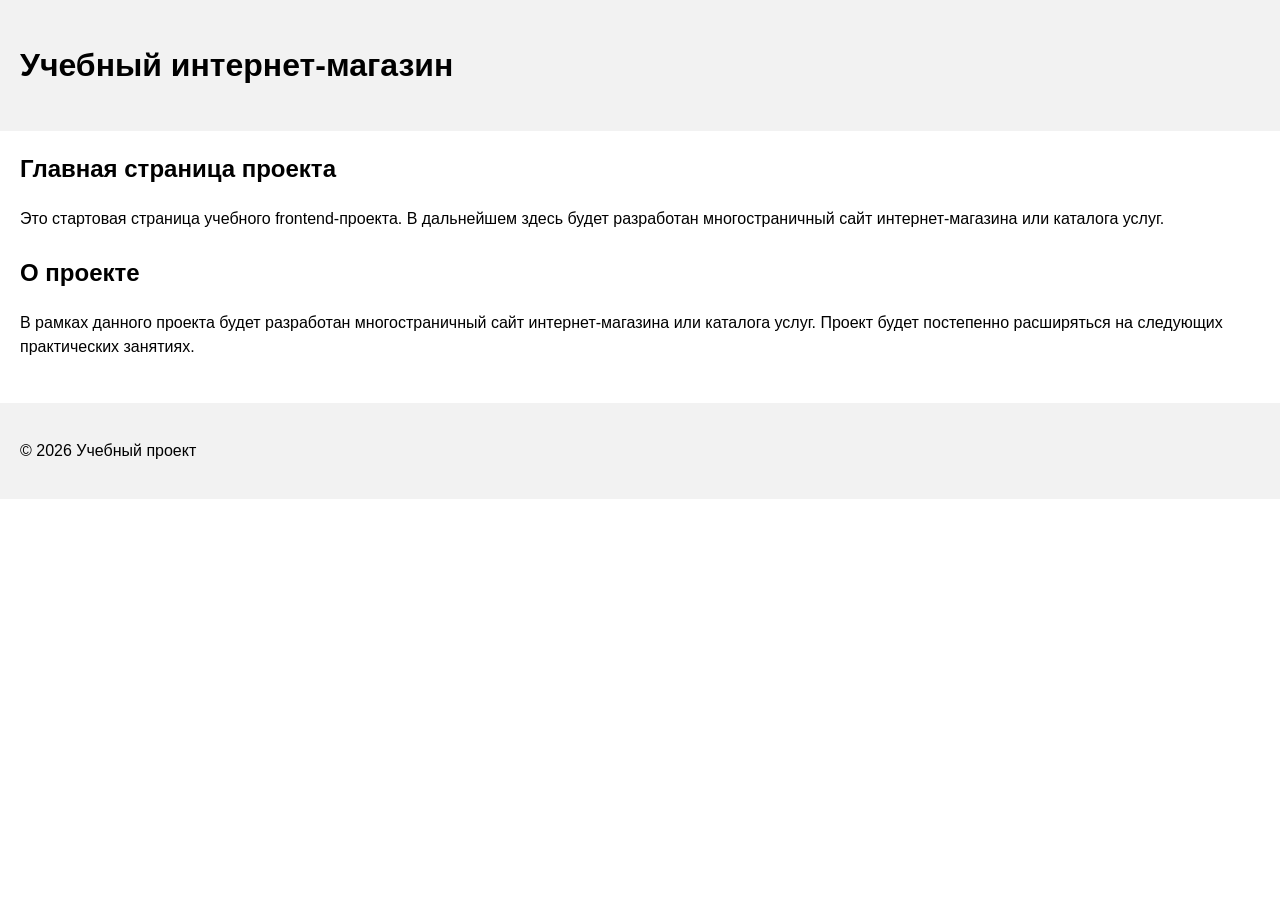
==== index.html @ e95aa5ea "save" ====
<!DOCTYPE html>
<html lang="ru">
<head>
    <meta charset="UTF-8">
    <meta name="viewport" content="width=device-width, initial-scale=1.0">
    <title>Каталог товаров</title>
    <link rel="stylesheet" href="css/style.css">
</head>
<body>
<header>
    <h1>Учебный интернет-магазин</h1>
</header>

<main>
    <section>
        <h2>Главная страница проекта</h2>
        <p>
            Это стартовая страница учебного frontend-проекта.
            В дальнейшем здесь будет разработан многостраничный сайт
            интернет-магазина или каталога услуг.
        </p>
    </section>
    <section>
        <h2>О проекте</h2>
        <p>
            В рамках данного проекта будет разработан многостраничный сайт
            интернет-магазина или каталога услуг. Проект будет постепенно
            расширяться на следующих практических занятиях.
        </p>
    </section>
</main>

<footer>
    <p>&copy; 2026 Учебный проект</p>
</footer>
</body>
</html>
---- css/style.css ----
body {
    margin: 0;
    font-family: Arial, sans-serif;
    line-height: 1.5;
}

header,
main,
footer {
    padding: 20px;
}

header {
    background-color: #f2f2f2;
}

footer {
    background-color: #f2f2f2;
}

section {
    margin-bottom: 24px;
}

section h2 {
    margin-top: 0;
}
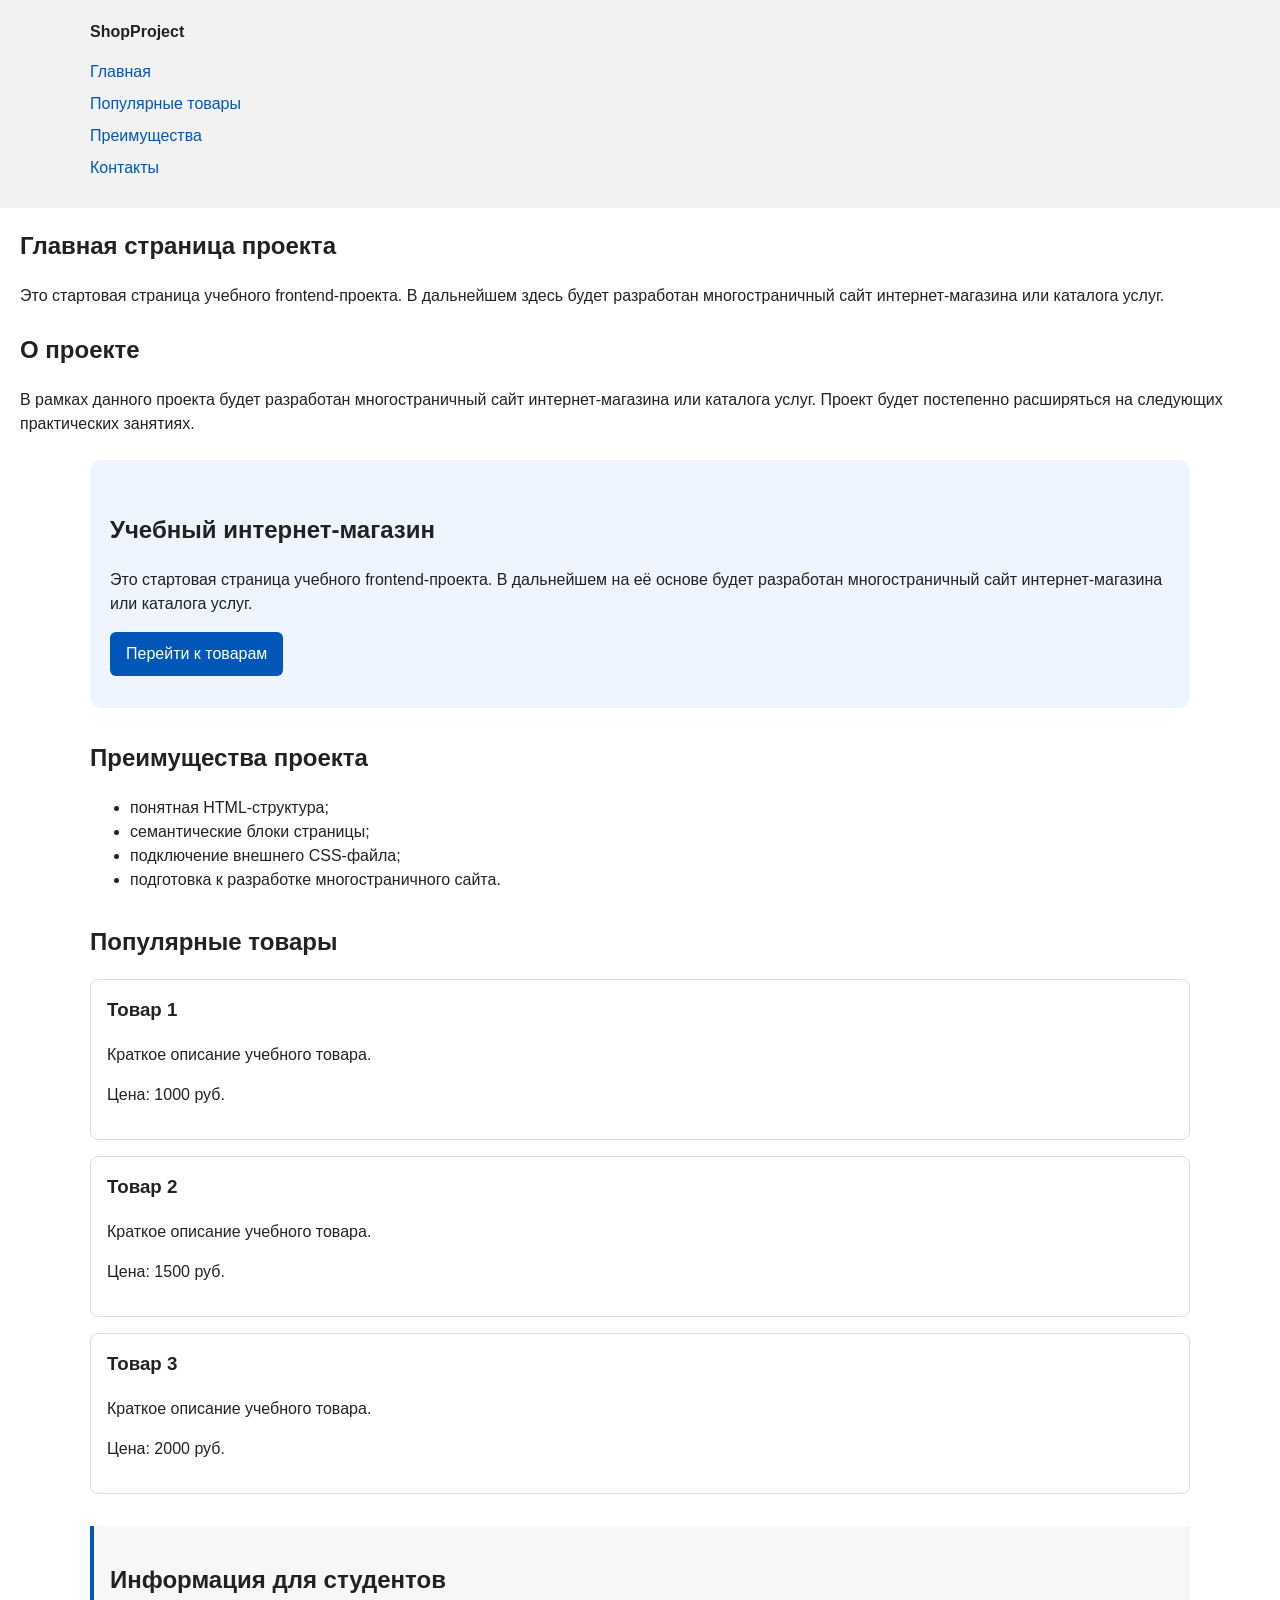
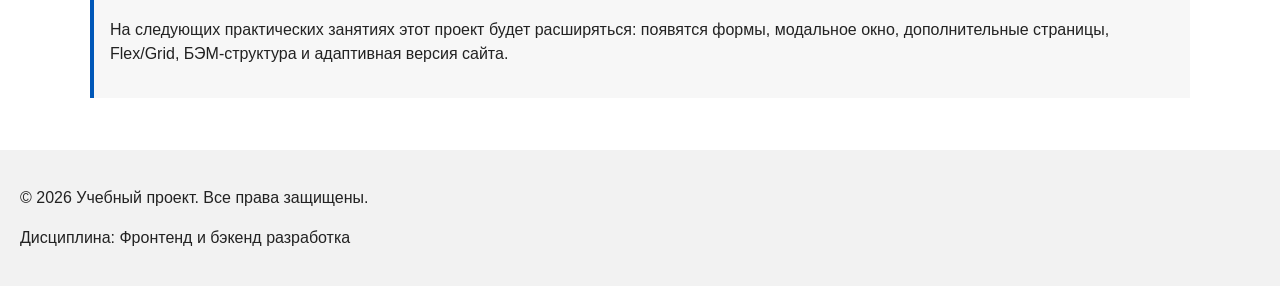
==== commit ad12ec93: "feat: add semantic HTML structure and base CSS styles" ====
--- a/index.html
+++ b/index.html
@@ -6,10 +6,21 @@
     <title>Каталог товаров</title>
     <link rel="stylesheet" href="css/style.css">
 </head>
+<header>
+    <div class="site-header">
+        <a class="site-logo" href="index.html">ShopProject</a>
+
+        <nav class="site-nav" aria-label="Основная навигация">
+            <ul class="site-nav__list">
+                <li><a href="index.html">Главная</a></li>
+                <li><a href="#popular">Популярные товары</a></li>
+                <li><a href="#advantages">Преимущества</a></li>
+                <li><a href="#contacts">Контакты</a></li>
+            </ul>
+        </nav>
+    </div>
+</header>
 <body>
-<header>
-    <h1>Учебный интернет-магазин</h1>
-</header>
 
 <main>
     <section>
@@ -28,10 +39,59 @@
             расширяться на следующих практических занятиях.
         </p>
     </section>
+    <section class="hero">
+        <h1>Учебный интернет-магазин</h1>
+        <p>
+            Это стартовая страница учебного frontend-проекта.
+            В дальнейшем на её основе будет разработан многостраничный сайт
+            интернет-магазина или каталога услуг.
+        </p>
+        <a class="button" href="#popular">Перейти к товарам</a>
+    </section>
+    <section class="section" id="advantages">
+        <h2>Преимущества проекта</h2>
+
+        <ul class="advantages-list">
+            <li>понятная HTML-структура;</li>
+            <li>семантические блоки страницы;</li>
+            <li>подключение внешнего CSS-файла;</li>
+            <li>подготовка к разработке многостраничного сайта.</li>
+        </ul>
+    </section>
+    <section class="section" id="popular">
+        <h2>Популярные товары</h2>
+
+        <article class="product-card">
+            <h3>Товар 1</h3>
+            <p>Краткое описание учебного товара.</p>
+            <p>Цена: 1000 руб.</p>
+        </article>
+
+        <article class="product-card">
+            <h3>Товар 2</h3>
+            <p>Краткое описание учебного товара.</p>
+            <p>Цена: 1500 руб.</p>
+        </article>
+
+        <article class="product-card">
+            <h3>Товар 3</h3>
+            <p>Краткое описание учебного товара.</p>
+            <p>Цена: 2000 руб.</p>
+        </article>
+    </section>
+    <aside class="aside-info">
+        <h2>Информация для студентов</h2>
+        <p>
+            На следующих практических занятиях этот проект будет расширяться:
+            появятся формы, модальное окно, дополнительные страницы, Flex/Grid,
+            БЭМ-структура и адаптивная версия сайта.
+        </p>
+    </aside>
 </main>
 
-<footer>
-    <p>&copy; 2026 Учебный проект</p>
+<footer id="contacts">
+    <p>&copy; 2026 Учебный проект. Все права защищены.</p>
+    <p>Дисциплина: Фронтенд и бэкенд разработка</p>
 </footer>
 </body>
 </html>
--- a/css/style.css
+++ b/css/style.css
@@ -1,7 +1,27 @@
+/*
+  Универсальное правило для всех элементов.
+  border-box делает расчёт размеров более понятным:
+  width включает content, padding и border.
+*/
+* {
+    box-sizing: border-box;
+}
+
+/*
+  Убираем стандартный внешний отступ браузера у body.
+  Без этого вокруг страницы может появиться белая рамка.
+*/
 body {
     margin: 0;
     font-family: Arial, sans-serif;
     line-height: 1.5;
+    color: #222222;
+    background-color: #ffffff;
+}
+body {
+    margin: 0;
+    font-family: Arial, sans-serif;
+    line-height: 1.5;
 }
 
 header,
@@ -24,4 +44,171 @@
 
 section h2 {
     margin-top: 0;
+}
+/*
+  Задаём внутренние отступы для основных областей страницы.
+  Это делает содержимое визуально отделённым от краёв окна браузера.
+*/
+header,
+main,
+footer {
+    padding: 20px;
+}
+
+/*
+  Оформляем шапку страницы.
+  Пока используется простой светло-серый фон.
+*/
+header {
+    background-color: #f2f2f2;
+}
+
+/*
+  Оформляем подвал страницы тем же фоном,
+  чтобы визуально отделить его от основного содержимого.
+*/
+footer {
+    background-color: #f2f2f2;
+}
+/*
+  Ограничиваем ширину содержимого шапки,
+  чтобы оно не растягивалось слишком сильно на широких экранах.
+*/
+.site-header {
+    max-width: 1100px;
+    margin: 0 auto;
+}
+
+/*
+  Оформляем текстовый логотип.
+*/
+.site-logo {
+    font-weight: bold;
+    text-decoration: none;
+    color: #222222;
+}
+
+/*
+  Убираем стандартные отступы и маркеры списка навигации.
+*/
+.site-nav__list {
+    padding: 0;
+    margin: 16px 0 0;
+    list-style: none;
+}
+
+/*
+  Добавляем расстояние между пунктами меню.
+*/
+.site-nav__list li {
+    margin-bottom: 8px;
+}
+
+/*
+  Оформляем ссылки меню.
+*/
+.site-nav__list a {
+    color: #0057b8;
+    text-decoration: none;
+}
+
+/*
+  При наведении мыши подчёркиваем ссылку.
+  Подробно состояния интерфейса будут рассмотрены в практической работе 1.7.
+*/
+.site-nav__list a:hover {
+    text-decoration: underline;
+}
+
+/*
+  Hero-блок — первый крупный блок страницы.
+  Он визуально отделяется от остальных разделов фоном и отступами.
+*/
+.hero {
+    max-width: 1100px;
+    margin: 0 auto 32px;
+    padding: 32px 20px;
+    background-color: #eef5ff;
+    border-radius: 12px;
+}
+
+/*
+  Общий класс для разделов страницы.
+*/
+.section {
+    max-width: 1100px;
+    margin: 0 auto 32px;
+}
+
+/*
+  Убираем лишний верхний отступ у заголовков разделов.
+*/
+.section h2 {
+    margin-top: 0;
+}
+
+/*
+  Карточка товара — самостоятельный блок.
+  На следующих занятиях карточки будут доработаны и выстроены в сетку.
+*/
+.product-card {
+    margin-bottom: 16px;
+    padding: 16px;
+    border: 1px solid #dddddd;
+    border-radius: 8px;
+    background-color: #ffffff;
+}
+
+/*
+  Убираем лишний верхний отступ у заголовка карточки.
+*/
+.product-card h3 {
+    margin-top: 0;
+}
+
+/*
+  Пока это обычная ссылка, но визуально она оформляется как кнопка.
+*/
+.button {
+    display: inline-block;
+    padding: 10px 16px;
+    color: #ffffff;
+    background-color: #0057b8;
+    text-decoration: none;
+    border-radius: 6px;
+}
+
+/*
+  Простое состояние наведения для кнопки.
+*/
+.button:hover {
+    background-color: #003f86;
+}
+
+/*
+  Дополнительный информационный блок.
+*/
+.aside-info {
+    max-width: 1100px;
+    margin: 0 auto 32px;
+    padding: 16px;
+    border-left: 4px solid #0057b8;
+    background-color: #f7f7f7;
+}/*
+  Карточка товара — самостоятельный блок.
+  На следующих занятиях карточки будут доработаны и выстроены в сетку.
+*/
+.product-card {
+    margin-bottom: 16px;
+    padding: 16px;
+    border: 1px solid #dddddd;
+    border-radius: 8px;
+    background-color: #ffffff;
+}
+
+/*
+  Убираем лишний верхний отступ у заголовка карточки.
+*/
+.product-card h3 {
+    margin-top: 0;
 }
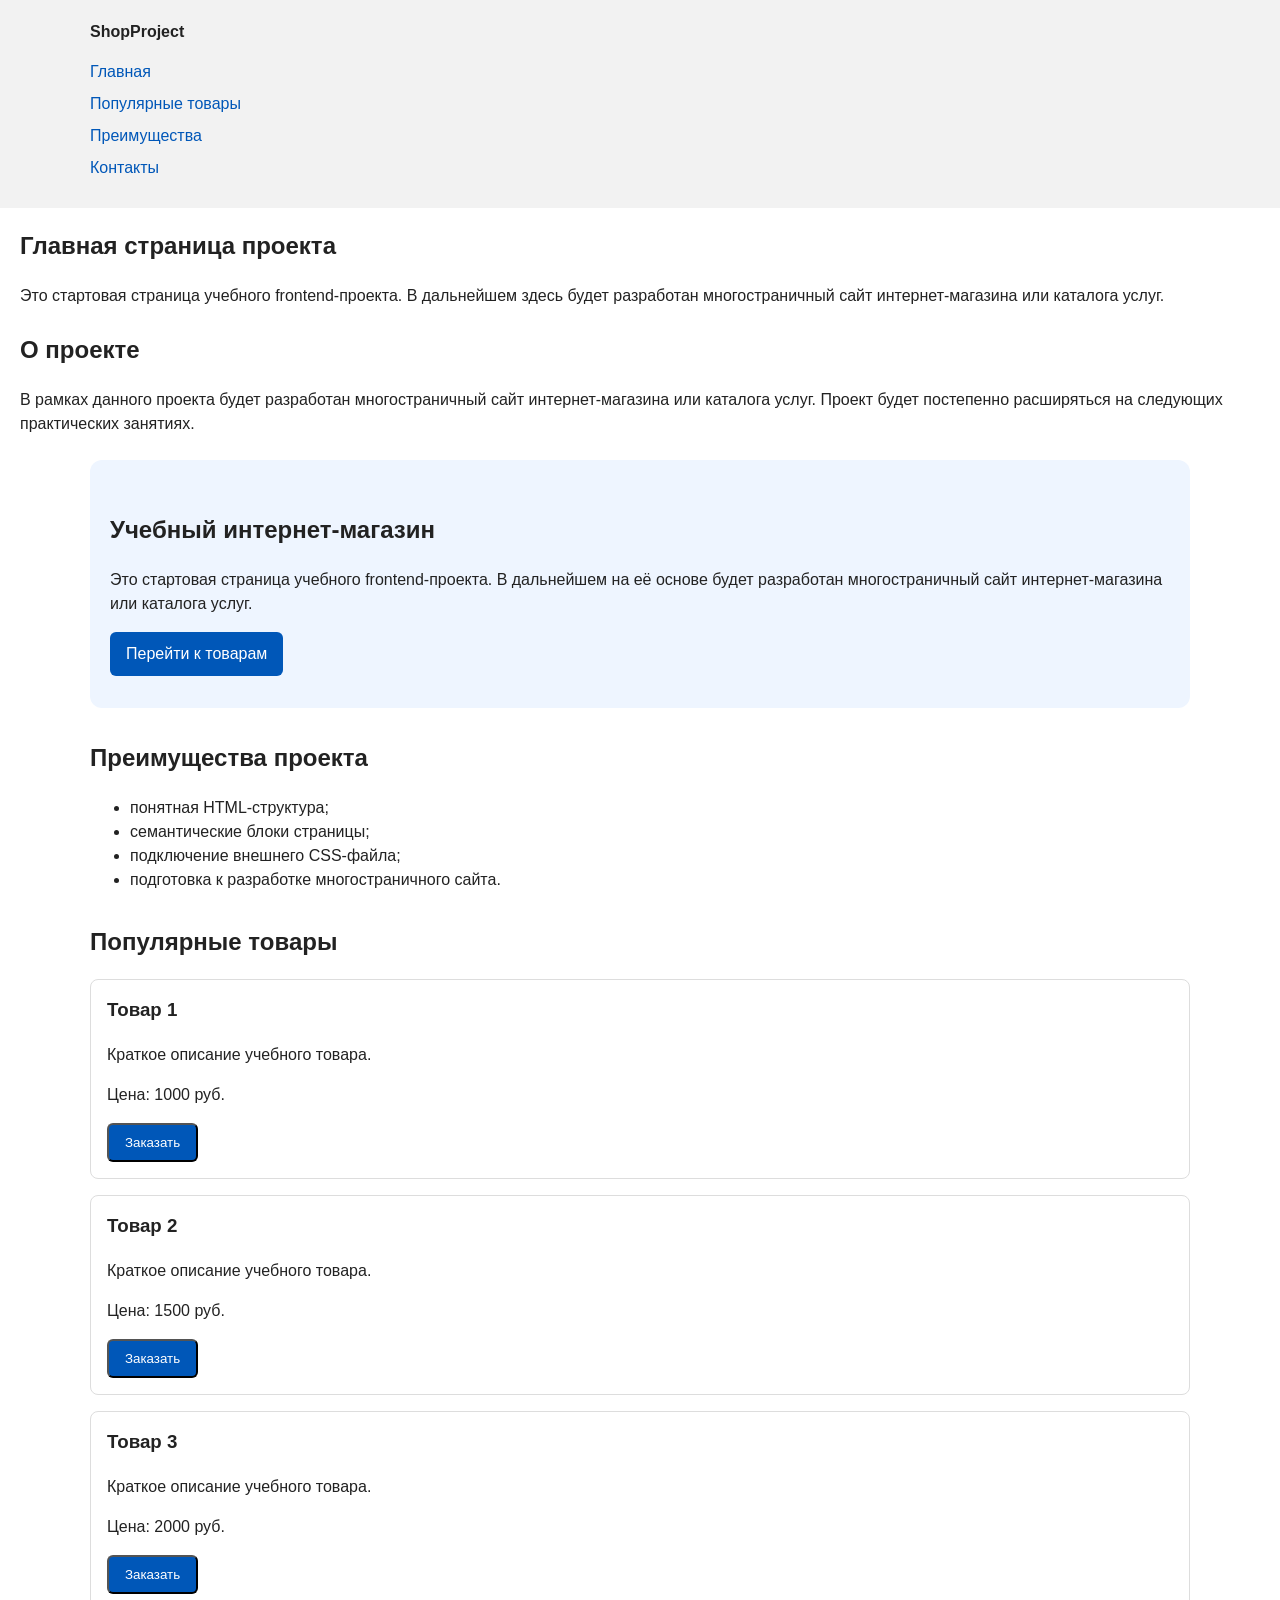
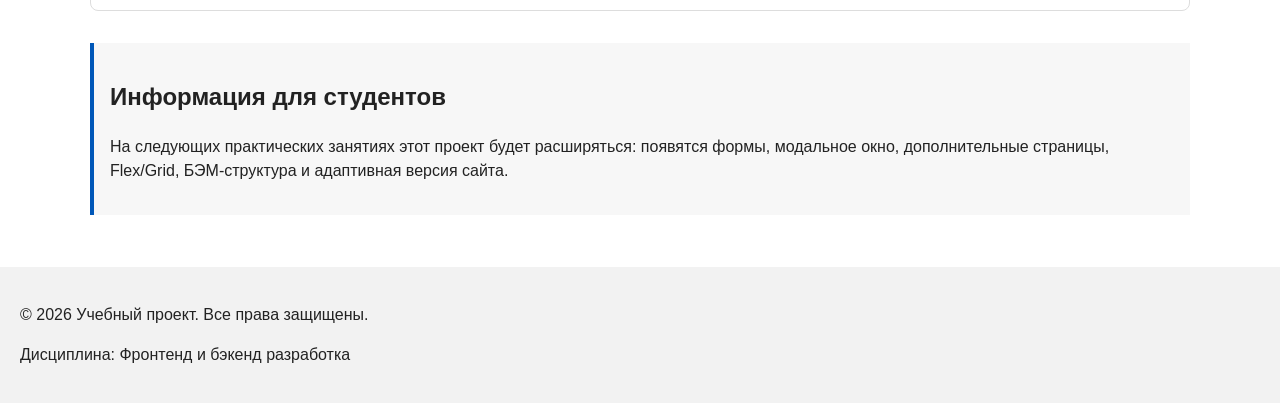
==== commit 09a4d228: "feat: add order form modal and validation" ====
--- a/index.html
+++ b/index.html
@@ -5,6 +5,7 @@
     <meta name="viewport" content="width=device-width, initial-scale=1.0">
     <title>Каталог товаров</title>
     <link rel="stylesheet" href="css/style.css">
+    <script src="js/main.js" defer></script>
 </head>
 <header>
     <div class="site-header">
@@ -65,18 +66,27 @@
             <h3>Товар 1</h3>
             <p>Краткое описание учебного товара.</p>
             <p>Цена: 1000 руб.</p>
+            <button class="button product-card__button" type="button" data-product="Товар 1">
+                Заказать
+            </button>
         </article>
 
         <article class="product-card">
             <h3>Товар 2</h3>
             <p>Краткое описание учебного товара.</p>
             <p>Цена: 1500 руб.</p>
+            <button class="button product-card__button" type="button" data-product="Товар 1">
+                Заказать
+            </button>
         </article>
 
         <article class="product-card">
             <h3>Товар 3</h3>
             <p>Краткое описание учебного товара.</p>
             <p>Цена: 2000 руб.</p>
+            <button class="button product-card__button" type="button" data-product="Товар 1">
+                Заказать
+            </button>
         </article>
     </section>
     <aside class="aside-info">
@@ -93,5 +103,103 @@
     <p>&copy; 2026 Учебный проект. Все права защищены.</p>
     <p>Дисциплина: Фронтенд и бэкенд разработка</p>
 </footer>
+
+<dialog class="order-dialog" id="order-dialog" aria-labelledby="order-dialog-title">
+    <h2 id="order-dialog-title">Оформление заявки</h2>
+
+    <form class="order-form" id="order-form" action="#" method="post" novalidate>
+        <input id="selected-product" name="selected-product" type="hidden">
+
+        <div class="form-field">
+            <label for="order-name">Имя</label>
+            <input
+                    id="order-name"
+                    name="name"
+                    type="text"
+                    placeholder="Введите ваше имя"
+                    minlength="2"
+                    autocomplete="given-name"
+                    required
+            >
+        </div>
+
+        <div class="form-field">
+            <label for="order-email">E-mail</label>
+            <input
+                    id="order-email"
+                    name="email"
+                    type="email"
+                    placeholder="example@mail.ru"
+                    autocomplete="email"
+                    required
+            >
+        </div>
+
+        <div class="form-field">
+            <label for="order-phone">Телефон</label>
+            <input
+                    id="order-phone"
+                    name="phone"
+                    type="tel"
+                    inputmode="tel"
+                    placeholder="+7 (900) 000-00-00"
+                    pattern="^\+7 \(\d{3}\) \d{3}-\d{2}-\d{2}$"
+                    required
+            >
+            <small>Формат: +7 (900) 000-00-00</small>
+        </div>
+
+        <div class="form-field">
+            <label for="order-date">Дата связи</label>
+            <input
+                    id="order-date"
+                    name="date"
+                    type="date"
+            >
+        </div>
+
+        <div class="form-field">
+            <label for="order-topic">Тема заявки</label>
+            <select id="order-topic" name="topic" required>
+                <option value="">Выберите тему</option>
+                <option value="product">Заказ товара</option>
+                <option value="consultation">Консультация</option>
+                <option value="delivery">Доставка</option>
+            </select>
+        </div>
+
+        <div class="form-field">
+            <label for="order-comment">Комментарий</label>
+            <textarea
+                    id="order-comment"
+                    name="comment"
+                    rows="4"
+                    placeholder="Укажите дополнительную информацию"
+            ></textarea>
+        </div>
+
+        <div class="form-field form-field--checkbox">
+            <label>
+                <input
+                        id="order-agreement"
+                        name="agreement"
+                        type="checkbox"
+                        required
+                >
+                Я согласен на обработку данных
+            </label>
+        </div>
+
+        <div class="form-actions">
+            <button type="button" id="close-order-dialog">Закрыть</button>
+            <button type="submit">Отправить заявку</button>
+        </div>
+    </form>
+</dialog>
+
+<p class="success-message" id="success-message" hidden>
+    Форма успешно отправлена!
+</p>
+
 </body>
 </html>
--- a/css/style.css
+++ b/css/style.css
@@ -211,4 +211,106 @@
 */
 .product-card h3 {
     margin-top: 0;
+}
+
+/*
+  Модальное окно.
+  Элемент dialog сам умеет открываться поверх страницы.
+*/
+.order-dialog {
+    width: min(100% - 32px, 560px);
+    padding: 24px;
+    border: none;
+    border-radius: 12px;
+}
+
+/*
+  Затемнение фона за модальным окном.
+*/
+.order-dialog::backdrop {
+    background-color: rgba(0, 0, 0, 0.5);
+}
+
+/*
+  Поле формы.
+  Каждый блок получает нижний отступ.
+*/
+.form-field {
+    margin-bottom: 16px;
+}
+
+/*
+  Подпись поля.
+*/
+.form-field label {
+    display: block;
+    margin-bottom: 6px;
+}
+
+/*
+  Основные поля формы.
+*/
+.form-field input,
+.form-field select,
+.form-field textarea {
+    width: 100%;
+    padding: 10px 12px;
+    border: 1px solid #cccccc;
+    border-radius: 6px;
+    font: inherit;
+}
+
+/*
+  Checkbox не должен занимать всю ширину.
+*/
+.form-field input[type="checkbox"] {
+    width: auto;
+}
+
+/*
+  Подсказка под полем телефона.
+*/
+.form-field small {
+    display: block;
+    margin-top: 4px;
+    color: #666666;
+}
+
+/*
+  Видимый фокус для клавиатурной навигации.
+*/
+.form-field input:focus-visible,
+.form-field select:focus-visible,
+.form-field textarea:focus-visible,
+.form-actions button:focus-visible {
+    outline: 2px solid #0057b8;
+    outline-offset: 2px;
+}
+
+/*
+  Подсветка ошибочных полей.
+  Атрибут aria-invalid будет добавляться через JavaScript.
+*/
+[aria-invalid="true"] {
+    border-color: #b00020;
+}
+
+/*
+  Кнопки формы.
+*/
+.form-actions {
+    display: flex;
+    gap: 12px;
+    margin-top: 20px;
+}
+
+/*
+  Сообщение об успешной отправке.
+*/
+.success-message {
+    max-width: 1100px;
+    margin: 24px auto;
+    padding: 16px;
+    border-left: 4px solid #168a2f;
+    background-color: #eefaf0;
 }
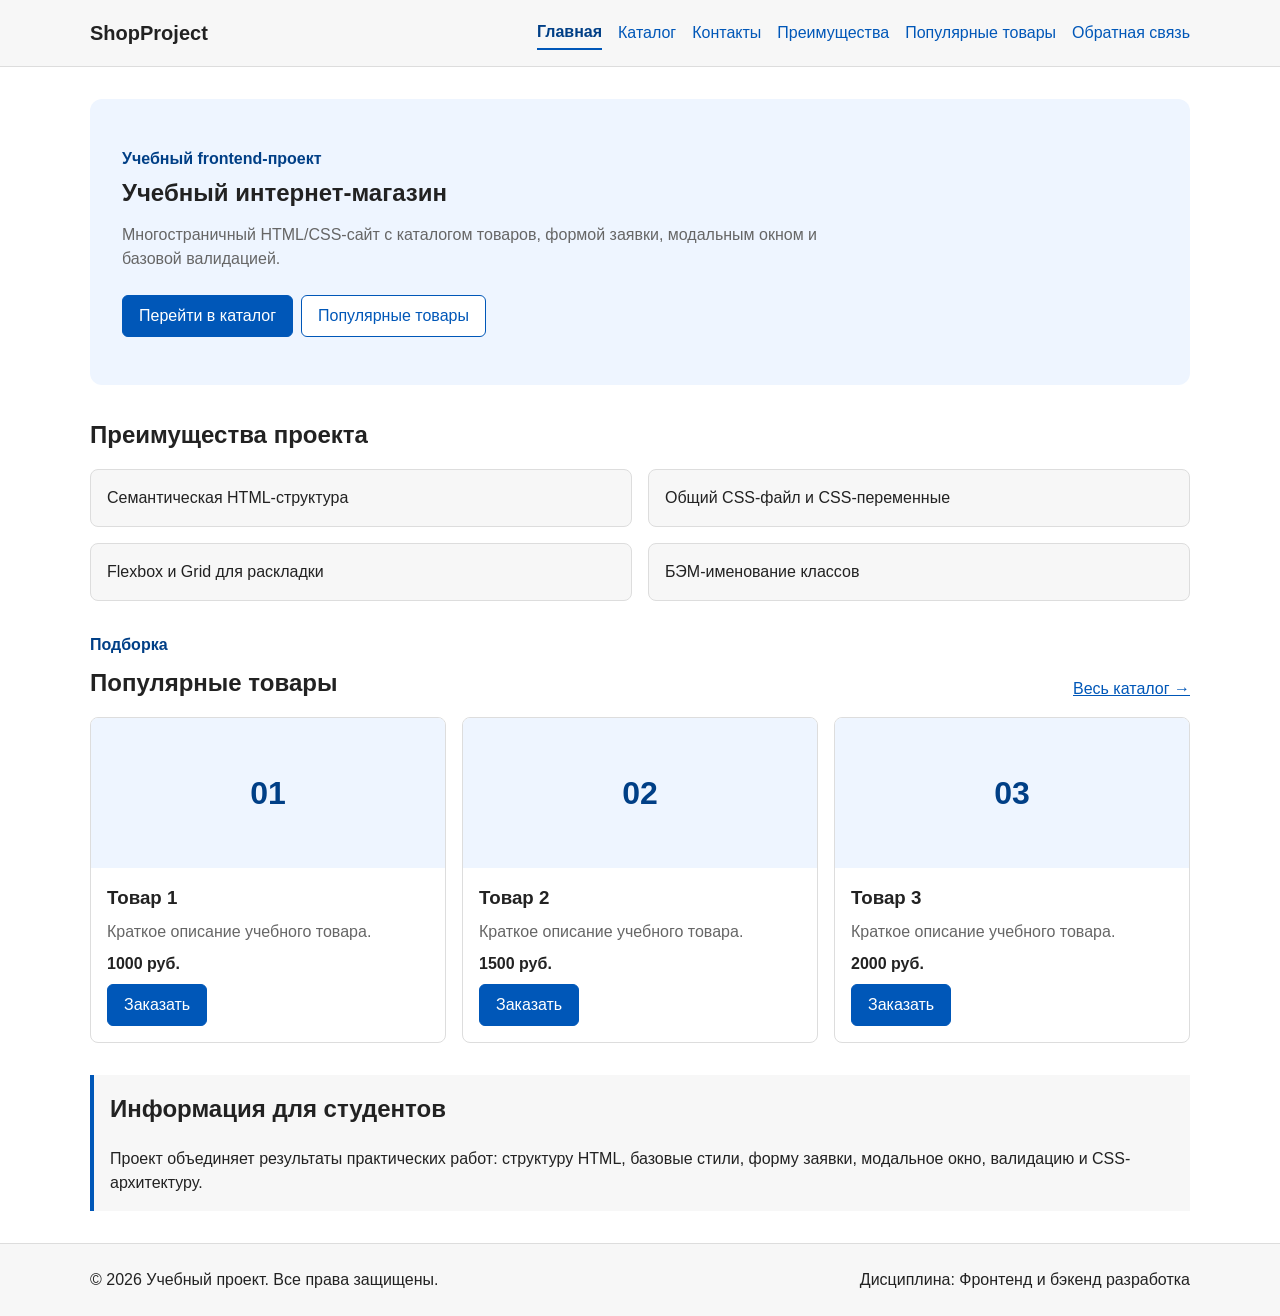
==== commit 7256f202: "add new feature" ====
--- a/index.html
+++ b/index.html
@@ -1,205 +1,231 @@
 <!DOCTYPE html>
 <html lang="ru">
 <head>
-    <meta charset="UTF-8">
-    <meta name="viewport" content="width=device-width, initial-scale=1.0">
-    <title>Каталог товаров</title>
-    <link rel="stylesheet" href="css/style.css">
-    <script src="js/main.js" defer></script>
+  <meta charset="UTF-8">
+  <meta name="viewport" content="width=device-width, initial-scale=1.0">
+  <meta name="description" content="Учебный интернет-магазин с каталогом товаров, формой заявки и многостраничной навигацией.">
+  <title>ShopProject — Главная</title>
+  <link rel="stylesheet" href="css/style.css">
+  <script src="js/main.js" defer></script>
 </head>
-<header>
-    <div class="site-header">
-        <a class="site-logo" href="index.html">ShopProject</a>
-
-        <nav class="site-nav" aria-label="Основная навигация">
-            <ul class="site-nav__list">
-                <li><a href="index.html">Главная</a></li>
-                <li><a href="#popular">Популярные товары</a></li>
-                <li><a href="#advantages">Преимущества</a></li>
-                <li><a href="#contacts">Контакты</a></li>
-            </ul>
-        </nav>
+<body>
+  <header class="site-header">
+    <div class="site-header__inner container">
+      <a class="site-header__logo" href="../../Загрузки/index.html">ShopProject</a>
+
+      <nav class="site-nav" aria-label="Основная навигация">
+        <ul class="site-nav__list">
+          <li class="site-nav__item">
+            <a class="site-nav__link site-nav__link--active" href="../../Загрузки/index.html">Главная</a>
+          </li>
+          <li class="site-nav__item">
+            <a class="site-nav__link" href="catalog.html">Каталог</a>
+          </li>
+          <li class="site-nav__item">
+            <a class="site-nav__link" href="contacts.html">Контакты</a>
+          </li>
+          <li class="site-nav__item">
+            <a class="site-nav__link" href="../../Загрузки/index.html#advantages">Преимущества</a>
+          </li>
+          <li class="site-nav__item">
+            <a class="site-nav__link" href="../../Загрузки/index.html#popular">Популярные товары</a>
+          </li>
+          <li class="site-nav__item">
+            <a class="site-nav__link" href="../../Загрузки/index.html#contacts">Обратная связь</a>
+          </li>
+        </ul>
+      </nav>
     </div>
-</header>
-<body>
-
-<main>
-    <section>
-        <h2>Главная страница проекта</h2>
-        <p>
-            Это стартовая страница учебного frontend-проекта.
-            В дальнейшем здесь будет разработан многостраничный сайт
-            интернет-магазина или каталога услуг.
+  </header>
+
+  <main>
+    <section class="hero container">
+      <div class="hero__content">
+        <p class="hero__eyebrow">Учебный frontend-проект</p>
+        <h1 class="hero__title">Учебный интернет-магазин</h1>
+        <p class="hero__text">
+          Многостраничный HTML/CSS-сайт с каталогом товаров, формой заявки,
+          модальным окном и базовой валидацией.
         </p>
+
+        <div class="hero__actions">
+          <a class="button" href="catalog.html">Перейти в каталог</a>
+          <a class="button button--secondary" href="#popular">Популярные товары</a>
+        </div>
+      </div>
     </section>
-    <section>
-        <h2>О проекте</h2>
-        <p>
-            В рамках данного проекта будет разработан многостраничный сайт
-            интернет-магазина или каталога услуг. Проект будет постепенно
-            расширяться на следующих практических занятиях.
-        </p>
+
+    <section class="section container" id="advantages">
+      <h2 class="section__title">Преимущества проекта</h2>
+      <ul class="advantages">
+        <li class="advantages__item">Семантическая HTML-структура</li>
+        <li class="advantages__item">Общий CSS-файл и CSS-переменные</li>
+        <li class="advantages__item">Flexbox и Grid для раскладки</li>
+        <li class="advantages__item">БЭМ-именование классов</li>
+      </ul>
     </section>
-    <section class="hero">
-        <h1>Учебный интернет-магазин</h1>
-        <p>
-            Это стартовая страница учебного frontend-проекта.
-            В дальнейшем на её основе будет разработан многостраничный сайт
-            интернет-магазина или каталога услуг.
-        </p>
-        <a class="button" href="#popular">Перейти к товарам</a>
+
+    <section class="section container" id="popular">
+      <div class="section__header">
+        <div>
+          <p class="section__eyebrow">Подборка</p>
+          <h2 class="section__title">Популярные товары</h2>
+        </div>
+        <a class="section__link" href="catalog.html">Весь каталог →</a>
+      </div>
+
+      <div class="product-grid">
+        <article class="product-card">
+          <div class="product-card__image" aria-hidden="true">01</div>
+          <div class="product-card__body">
+            <h3 class="product-card__title">Товар 1</h3>
+            <p class="product-card__text">Краткое описание учебного товара.</p>
+            <p class="product-card__price">1000 руб.</p>
+            <button class="button product-card__button" type="button" data-product="Товар 1">
+              Заказать
+            </button>
+          </div>
+        </article>
+
+        <article class="product-card">
+          <div class="product-card__image" aria-hidden="true">02</div>
+          <div class="product-card__body">
+            <h3 class="product-card__title">Товар 2</h3>
+            <p class="product-card__text">Краткое описание учебного товара.</p>
+            <p class="product-card__price">1500 руб.</p>
+            <button class="button product-card__button" type="button" data-product="Товар 2">
+              Заказать
+            </button>
+          </div>
+        </article>
+
+        <article class="product-card">
+          <div class="product-card__image" aria-hidden="true">03</div>
+          <div class="product-card__body">
+            <h3 class="product-card__title">Товар 3</h3>
+            <p class="product-card__text">Краткое описание учебного товара.</p>
+            <p class="product-card__price">2000 руб.</p>
+            <button class="button product-card__button" type="button" data-product="Товар 3">
+              Заказать
+            </button>
+          </div>
+        </article>
+      </div>
     </section>
-    <section class="section" id="advantages">
-        <h2>Преимущества проекта</h2>
-
-        <ul class="advantages-list">
-            <li>понятная HTML-структура;</li>
-            <li>семантические блоки страницы;</li>
-            <li>подключение внешнего CSS-файла;</li>
-            <li>подготовка к разработке многостраничного сайта.</li>
-        </ul>
-    </section>
-    <section class="section" id="popular">
-        <h2>Популярные товары</h2>
-
-        <article class="product-card">
-            <h3>Товар 1</h3>
-            <p>Краткое описание учебного товара.</p>
-            <p>Цена: 1000 руб.</p>
-            <button class="button product-card__button" type="button" data-product="Товар 1">
-                Заказать
-            </button>
-        </article>
-
-        <article class="product-card">
-            <h3>Товар 2</h3>
-            <p>Краткое описание учебного товара.</p>
-            <p>Цена: 1500 руб.</p>
-            <button class="button product-card__button" type="button" data-product="Товар 1">
-                Заказать
-            </button>
-        </article>
-
-        <article class="product-card">
-            <h3>Товар 3</h3>
-            <p>Краткое описание учебного товара.</p>
-            <p>Цена: 2000 руб.</p>
-            <button class="button product-card__button" type="button" data-product="Товар 1">
-                Заказать
-            </button>
-        </article>
-    </section>
-    <aside class="aside-info">
-        <h2>Информация для студентов</h2>
-        <p>
-            На следующих практических занятиях этот проект будет расширяться:
-            появятся формы, модальное окно, дополнительные страницы, Flex/Grid,
-            БЭМ-структура и адаптивная версия сайта.
-        </p>
+
+    <aside class="aside-info container">
+      <h2 class="aside-info__title">Информация для студентов</h2>
+      <p class="aside-info__text">
+        Проект объединяет результаты практических работ: структуру HTML,
+        базовые стили, форму заявки, модальное окно, валидацию и CSS-архитектуру.
+      </p>
     </aside>
-</main>
-
-<footer id="contacts">
-    <p>&copy; 2026 Учебный проект. Все права защищены.</p>
-    <p>Дисциплина: Фронтенд и бэкенд разработка</p>
-</footer>
-
-<dialog class="order-dialog" id="order-dialog" aria-labelledby="order-dialog-title">
-    <h2 id="order-dialog-title">Оформление заявки</h2>
+  </main>
+
+  <footer class="site-footer" id="contacts">
+    <div class="site-footer__inner container">
+      <p class="site-footer__text">&copy; 2026 Учебный проект. Все права защищены.</p>
+      <p class="site-footer__text">Дисциплина: Фронтенд и бэкенд разработка</p>
+    </div>
+  </footer>
+
+  <dialog class="order-dialog" id="order-dialog" aria-labelledby="order-dialog-title">
+    <div class="order-dialog__header">
+      <h2 class="order-dialog__title" id="order-dialog-title">Оформление заявки</h2>
+      <button class="order-dialog__close" type="button" id="close-order-dialog" aria-label="Закрыть">×</button>
+    </div>
 
     <form class="order-form" id="order-form" action="#" method="post" novalidate>
-        <input id="selected-product" name="selected-product" type="hidden">
-
-        <div class="form-field">
-            <label for="order-name">Имя</label>
-            <input
-                    id="order-name"
-                    name="name"
-                    type="text"
-                    placeholder="Введите ваше имя"
-                    minlength="2"
-                    autocomplete="given-name"
-                    required
-            >
-        </div>
-
-        <div class="form-field">
-            <label for="order-email">E-mail</label>
-            <input
-                    id="order-email"
-                    name="email"
-                    type="email"
-                    placeholder="example@mail.ru"
-                    autocomplete="email"
-                    required
-            >
-        </div>
-
-        <div class="form-field">
-            <label for="order-phone">Телефон</label>
-            <input
-                    id="order-phone"
-                    name="phone"
-                    type="tel"
-                    inputmode="tel"
-                    placeholder="+7 (900) 000-00-00"
-                    pattern="^\+7 \(\d{3}\) \d{3}-\d{2}-\d{2}$"
-                    required
-            >
-            <small>Формат: +7 (900) 000-00-00</small>
-        </div>
-
-        <div class="form-field">
-            <label for="order-date">Дата связи</label>
-            <input
-                    id="order-date"
-                    name="date"
-                    type="date"
-            >
-        </div>
-
-        <div class="form-field">
-            <label for="order-topic">Тема заявки</label>
-            <select id="order-topic" name="topic" required>
-                <option value="">Выберите тему</option>
-                <option value="product">Заказ товара</option>
-                <option value="consultation">Консультация</option>
-                <option value="delivery">Доставка</option>
-            </select>
-        </div>
-
-        <div class="form-field">
-            <label for="order-comment">Комментарий</label>
-            <textarea
-                    id="order-comment"
-                    name="comment"
-                    rows="4"
-                    placeholder="Укажите дополнительную информацию"
-            ></textarea>
-        </div>
-
-        <div class="form-field form-field--checkbox">
-            <label>
-                <input
-                        id="order-agreement"
-                        name="agreement"
-                        type="checkbox"
-                        required
-                >
-                Я согласен на обработку данных
-            </label>
-        </div>
-
-        <div class="form-actions">
-            <button type="button" id="close-order-dialog">Закрыть</button>
-            <button type="submit">Отправить заявку</button>
-        </div>
+      <input id="selected-product" name="selected-product" type="hidden">
+
+      <div class="form-field">
+        <label class="form-field__label" for="order-name">Имя</label>
+        <input
+          class="form-field__control"
+          id="order-name"
+          name="name"
+          type="text"
+          placeholder="Введите ваше имя"
+          minlength="2"
+          autocomplete="given-name"
+          required
+        >
+      </div>
+
+      <div class="form-field">
+        <label class="form-field__label" for="order-email">E-mail</label>
+        <input
+          class="form-field__control"
+          id="order-email"
+          name="email"
+          type="email"
+          placeholder="example@mail.ru"
+          autocomplete="email"
+          required
+        >
+      </div>
+
+      <div class="form-field">
+        <label class="form-field__label" for="order-phone">Телефон</label>
+        <input
+          class="form-field__control"
+          id="order-phone"
+          name="phone"
+          type="tel"
+          inputmode="tel"
+          placeholder="+7 (900) 000-00-00"
+          pattern="^\+7 \(\d{3}\) \d{3}-\d{2}-\d{2}$"
+          required
+        >
+        <small class="form-field__hint">Формат: +7 (900) 000-00-00</small>
+      </div>
+
+      <div class="form-field">
+        <label class="form-field__label" for="order-date">Дата связи</label>
+        <input class="form-field__control" id="order-date" name="date" type="date">
+      </div>
+
+      <div class="form-field">
+        <label class="form-field__label" for="order-topic">Тема заявки</label>
+        <select class="form-field__control" id="order-topic" name="topic" required>
+          <option value="">Выберите тему</option>
+          <option value="product">Заказ товара</option>
+          <option value="consultation">Консультация</option>
+          <option value="delivery">Доставка</option>
+        </select>
+      </div>
+
+      <div class="form-field">
+        <label class="form-field__label" for="order-comment">Комментарий</label>
+        <textarea
+          class="form-field__control"
+          id="order-comment"
+          name="comment"
+          rows="4"
+          placeholder="Укажите дополнительную информацию"
+        ></textarea>
+      </div>
+
+      <div class="form-field form-field--checkbox">
+        <label class="checkbox-field">
+          <input
+            class="checkbox-field__control"
+            id="order-agreement"
+            name="agreement"
+            type="checkbox"
+            required
+          >
+          <span class="checkbox-field__text">Я согласен на обработку данных</span>
+        </label>
+      </div>
+
+      <div class="form-actions">
+        <button class="button button--secondary" type="button" data-close-dialog>Закрыть</button>
+        <button class="button" type="submit">Отправить заявку</button>
+      </div>
     </form>
-</dialog>
-
-<p class="success-message" id="success-message" hidden>
-    Форма успешно отправлена!
-</p>
-
+  </dialog>
+
+  <p class="success-message container" id="success-message" hidden>Форма успешно отправлена!</p>
 </body>
-</html>+</html>
--- a/css/style.css
+++ b/css/style.css
@@ -1,316 +1,588 @@
-/*
-  Универсальное правило для всех элементов.
-  border-box делает расчёт размеров более понятным:
-  width включает content, padding и border.
-*/
+/* ===============================
+   1. Переменные проекта
+   =============================== */
+:root {
+    --color-bg: #ffffff;
+    --color-text: #222222;
+    --color-muted: #666666;
+    --color-primary: #0057b8;
+    --color-primary-dark: #003f86;
+    --color-border: #dddddd;
+    --color-surface: #f7f7f7;
+    --color-surface-accent: #eef5ff;
+    --color-danger: #b00020;
+    --color-success: #168a2f;
+    --color-success-bg: #eefaf0;
+    --color-white: #ffffff;
+
+    --space-xs: 4px;
+    --space-sm: 8px;
+    --space-md: 16px;
+    --space-lg: 24px;
+    --space-xl: 32px;
+    --space-2xl: 48px;
+
+    --radius-sm: 6px;
+    --radius-md: 8px;
+    --radius-lg: 12px;
+
+    --container-width: 1100px;
+}
+
+/* ===============================
+   2. Базовые стили
+   =============================== */
 * {
     box-sizing: border-box;
 }
 
-/*
-  Убираем стандартный внешний отступ браузера у body.
-  Без этого вокруг страницы может появиться белая рамка.
-*/
+html {
+    scroll-behavior: smooth;
+}
+
 body {
     margin: 0;
     font-family: Arial, sans-serif;
     line-height: 1.5;
-    color: #222222;
-    background-color: #ffffff;
-}
-body {
-    margin: 0;
-    font-family: Arial, sans-serif;
-    line-height: 1.5;
-}
-
-header,
-main,
-footer {
-    padding: 20px;
-}
-
-header {
-    background-color: #f2f2f2;
-}
-
-footer {
-    background-color: #f2f2f2;
-}
-
-section {
-    margin-bottom: 24px;
-}
-
-section h2 {
+    color: var(--color-text);
+    background-color: var(--color-bg);
+}
+
+img {
+    max-width: 100%;
+    display: block;
+}
+
+.container {
+    width: min(100% - 2 * var(--space-lg), var(--container-width));
+    margin-inline: auto;
+}
+
+:target {
+    outline: 2px dashed var(--color-primary);
+    outline-offset: 4px;
+}
+
+/* ===============================
+   3. Общие элементы интерфейса
+   =============================== */
+a {
+    color: var(--color-primary);
+}
+
+a:hover {
+    color: var(--color-primary-dark);
+}
+
+a:focus-visible,
+button:focus-visible,
+input:focus-visible,
+select:focus-visible,
+textarea:focus-visible {
+    outline: 2px solid var(--color-primary);
+    outline-offset: 3px;
+}
+
+.button {
+    display: inline-flex;
+    align-items: center;
+    justify-content: center;
+    min-height: 42px;
+    padding: var(--space-sm) var(--space-md);
+    color: var(--color-white);
+    background-color: var(--color-primary);
+    text-decoration: none;
+    border: 1px solid var(--color-primary);
+    border-radius: var(--radius-sm);
+    cursor: pointer;
+    font: inherit;
+}
+
+.button:hover {
+    color: var(--color-white);
+    background-color: var(--color-primary-dark);
+    border-color: var(--color-primary-dark);
+}
+
+.button--secondary {
+    color: var(--color-primary);
+    background-color: var(--color-white);
+}
+
+.button--secondary:hover {
+    color: var(--color-white);
+    background-color: var(--color-primary-dark);
+}
+
+.button:disabled {
+    opacity: 0.6;
+    cursor: not-allowed;
+}
+
+/* ===============================
+   4. Шапка и навигация — Flexbox
+   =============================== */
+.site-header {
+    padding: var(--space-md) 0;
+    background-color: var(--color-surface);
+    border-bottom: 1px solid var(--color-border);
+}
+
+.site-header__inner {
+    display: flex;
+    align-items: center;
+    justify-content: space-between;
+    gap: var(--space-lg);
+}
+
+.site-header__logo {
+    color: var(--color-text);
+    font-size: 1.25rem;
+    font-weight: 700;
+    text-decoration: none;
+}
+
+.site-nav__list {
+    display: flex;
+    flex-wrap: wrap;
+    justify-content: center;
+    align-items: center;
+    gap: var(--space-md);
+    margin: 0;
+    padding: 0;
+    list-style: none;
+}
+
+.site-nav__link {
+    display: inline-block;
+    padding: var(--space-xs) 0;
+    text-decoration: none;
+}
+
+.site-nav__link--active {
+    color: var(--color-primary-dark);
+    font-weight: 700;
+    border-bottom: 2px solid var(--color-primary);
+}
+
+/* ===============================
+   5. Хлебные крошки и общие секции
+   =============================== */
+.breadcrumbs {
+    margin-top: var(--space-md);
+    margin-bottom: var(--space-md);
+    font-size: 14px;
+    color: var(--color-muted);
+}
+
+.breadcrumbs a {
+    color: var(--color-primary);
+}
+
+.breadcrumbs span::before {
+    content: " / ";
+    color: var(--color-muted);
+}
+
+.hero {
+    margin-top: var(--space-xl);
+    margin-bottom: var(--space-xl);
+    padding: var(--space-2xl) var(--space-xl);
+    background-color: var(--color-surface-accent);
+    border-radius: var(--radius-lg);
+}
+
+.hero__content {
+    max-width: 720px;
+}
+
+.hero__eyebrow,
+.page-intro__eyebrow,
+.section__eyebrow {
+    margin: 0 0 var(--space-sm);
+    color: var(--color-primary-dark);
+    font-weight: 700;
+}
+
+.hero__title,
+.page-intro__title {
+    margin: 0 0 var(--space-md);
+    line-height: 1.15;
+}
+
+.hero__text,
+.page-intro__text {
+    margin: 0;
+    color: var(--color-muted);
+}
+
+.hero__actions {
+    display: flex;
+    flex-wrap: wrap;
+    gap: var(--space-sm);
+    margin-top: var(--space-lg);
+}
+
+.page-intro {
+    margin-top: var(--space-xl);
+    margin-bottom: var(--space-xl);
+    padding: var(--space-xl);
+    background: var(--color-surface);
+    border-radius: var(--radius-lg);
+}
+
+.section {
+    margin-bottom: var(--space-xl);
+}
+
+.section__header {
+    display: flex;
+    align-items: end;
+    justify-content: space-between;
+    gap: var(--space-md);
+    margin-bottom: var(--space-md);
+}
+
+.section__title {
+    margin: 0 0 var(--space-md);
+}
+
+.section__header .section__title {
+    margin-bottom: 0;
+}
+
+.section__link {
+    white-space: nowrap;
+}
+
+.advantages {
+    display: grid;
+    grid-template-columns: repeat(2, minmax(0, 1fr));
+    gap: var(--space-md);
+    margin: 0;
+    padding: 0;
+    list-style: none;
+}
+
+.advantages__item {
+    padding: var(--space-md);
+    background-color: var(--color-surface);
+    border: 1px solid var(--color-border);
+    border-radius: var(--radius-md);
+}
+
+/* ===============================
+   6. Карточки товаров — Grid + Flexbox
+   =============================== */
+.product-grid {
+    display: grid;
+    grid-template-columns: repeat(3, minmax(0, 1fr));
+    gap: var(--space-md);
+}
+
+.product-card {
+    display: flex;
+    flex-direction: column;
+    overflow: hidden;
+    border: 1px solid var(--color-border);
+    border-radius: var(--radius-md);
+    background-color: var(--color-bg);
+}
+
+.product-card:hover {
+    border-color: var(--color-primary);
+}
+
+.product-card__image {
+    display: grid;
+    place-items: center;
+    min-height: 150px;
+    background-color: var(--color-surface-accent);
+    color: var(--color-primary-dark);
+    font-size: 2rem;
+    font-weight: 700;
+}
+
+.product-card__body {
+    display: flex;
+    flex: 1;
+    flex-direction: column;
+    gap: var(--space-sm);
+    padding: var(--space-md);
+}
+
+.product-card__title {
+    margin: 0;
+}
+
+.product-card__text {
+    margin: 0;
+    color: var(--color-muted);
+}
+
+.product-card__price {
+    margin: auto 0 0;
+    font-weight: 700;
+}
+
+.product-card__button {
+    align-self: flex-start;
+}
+
+/* ===============================
+   7. Каталог — Grid "фильтры + товары"
+   =============================== */
+.catalog-layout {
+    display: grid;
+    grid-template-columns: 260px 1fr;
+    grid-template-areas: "filters products";
+    gap: var(--space-lg);
+    margin-bottom: var(--space-xl);
+}
+
+.catalog-filters {
+    grid-area: filters;
+    align-self: start;
+    padding: var(--space-md);
+    border: 1px solid var(--color-border);
+    border-radius: var(--radius-md);
+    background-color: var(--color-surface);
+}
+
+.catalog-filters__title {
     margin-top: 0;
 }
-/*
-  Задаём внутренние отступы для основных областей страницы.
-  Это делает содержимое визуально отделённым от краёв окна браузера.
-*/
-header,
-main,
-footer {
-    padding: 20px;
-}
-
-/*
-  Оформляем шапку страницы.
-  Пока используется простой светло-серый фон.
-*/
-header {
-    background-color: #f2f2f2;
-}
-
-/*
-  Оформляем подвал страницы тем же фоном,
-  чтобы визуально отделить его от основного содержимого.
-*/
-footer {
-    background-color: #f2f2f2;
-}
-/*
-  Ограничиваем ширину содержимого шапки,
-  чтобы оно не растягивалось слишком сильно на широких экранах.
-*/
-.site-header {
-    max-width: 1100px;
-    margin: 0 auto;
-}
-
-/*
-  Оформляем текстовый логотип.
-*/
-.site-logo {
-    font-weight: bold;
-    text-decoration: none;
-    color: #222222;
-}
-
-/*
-  Убираем стандартные отступы и маркеры списка навигации.
-*/
-.site-nav__list {
-    padding: 0;
-    margin: 16px 0 0;
-    list-style: none;
-}
-
-/*
-  Добавляем расстояние между пунктами меню.
-*/
-.site-nav__list li {
-    margin-bottom: 8px;
-}
-
-/*
-  Оформляем ссылки меню.
-*/
-.site-nav__list a {
-    color: #0057b8;
-    text-decoration: none;
-}
-
-/*
-  При наведении мыши подчёркиваем ссылку.
-  Подробно состояния интерфейса будут рассмотрены в практической работе 1.7.
-*/
-.site-nav__list a:hover {
-    text-decoration: underline;
-}
-
-/*
-  Hero-блок — первый крупный блок страницы.
-  Он визуально отделяется от остальных разделов фоном и отступами.
-*/
-.hero {
-    max-width: 1100px;
-    margin: 0 auto 32px;
-    padding: 32px 20px;
-    background-color: #eef5ff;
-    border-radius: 12px;
-}
-
-/*
-  Общий класс для разделов страницы.
-*/
-.section {
-    max-width: 1100px;
-    margin: 0 auto 32px;
-}
-
-/*
-  Убираем лишний верхний отступ у заголовков разделов.
-*/
-.section h2 {
+
+.catalog-products {
+    grid-area: products;
+}
+
+.filters-form {
+    display: grid;
+    gap: var(--space-md);
+}
+
+.filters-form fieldset {
+    margin: 0;
+    padding: var(--space-md);
+    border: 1px solid var(--color-border);
+    border-radius: var(--radius-sm);
+}
+
+.filters-form legend {
+    font-weight: 700;
+}
+
+.filters-form label {
+    display: block;
+    margin-bottom: var(--space-sm);
+}
+
+.filters-form input[type="number"] {
+    width: 100%;
+    margin-bottom: var(--space-sm);
+    padding: 8px 10px;
+    border: 1px solid var(--color-border);
+    border-radius: var(--radius-sm);
+    font: inherit;
+}
+
+/* ===============================
+   8. Информационные блоки
+   =============================== */
+.aside-info {
+    margin-bottom: var(--space-xl);
+    padding: var(--space-md);
+    border-left: 4px solid var(--color-primary);
+    background-color: var(--color-surface);
+}
+
+.aside-info__title {
     margin-top: 0;
 }
 
-/*
-  Карточка товара — самостоятельный блок.
-  На следующих занятиях карточки будут доработаны и выстроены в сетку.
-*/
-.product-card {
-    margin-bottom: 16px;
-    padding: 16px;
-    border: 1px solid #dddddd;
-    border-radius: 8px;
-    background-color: #ffffff;
-}
-
-/*
-  Убираем лишний верхний отступ у заголовка карточки.
-*/
-.product-card h3 {
+.aside-info__text {
+    margin-bottom: 0;
+}
+
+.info-grid {
+    display: grid;
+    grid-template-columns: repeat(3, minmax(0, 1fr));
+    gap: var(--space-md);
+}
+
+.info-card,
+.contact-card {
+    padding: var(--space-md);
+    border: 1px solid var(--color-border);
+    border-radius: var(--radius-md);
+    background-color: var(--color-bg);
+}
+
+.info-card__title {
     margin-top: 0;
 }
 
-/*
-  Пока это обычная ссылка, но визуально она оформляется как кнопка.
-*/
-.button {
-    display: inline-block;
-    padding: 10px 16px;
-    color: #ffffff;
-    background-color: #0057b8;
-    text-decoration: none;
-    border-radius: 6px;
-}
-
-/*
-  Простое состояние наведения для кнопки.
-*/
-.button:hover {
-    background-color: #003f86;
-}
-
-/*
-  Дополнительный информационный блок.
-*/
-.aside-info {
-    max-width: 1100px;
-    margin: 0 auto 32px;
-    padding: 16px;
-    border-left: 4px solid #0057b8;
-    background-color: #f7f7f7;
-}/*
-  Карточка товара — самостоятельный блок.
-  На следующих занятиях карточки будут доработаны и выстроены в сетку.
-*/
-.product-card {
-    margin-bottom: 16px;
-    padding: 16px;
-    border: 1px solid #dddddd;
-    border-radius: 8px;
-    background-color: #ffffff;
-}
-
-/*
-  Убираем лишний верхний отступ у заголовка карточки.
-*/
-.product-card h3 {
-    margin-top: 0;
-}
-
-/*
-  Модальное окно.
-  Элемент dialog сам умеет открываться поверх страницы.
-*/
+.info-card__text,
+.contact-card__row {
+    margin-bottom: 0;
+}
+
+.contact-card {
+    font-style: normal;
+}
+
+/* ===============================
+   9. Форма и модальное окно — БЭМ
+   =============================== */
 .order-dialog {
     width: min(100% - 32px, 560px);
-    padding: 24px;
+    padding: var(--space-lg);
     border: none;
-    border-radius: 12px;
-}
-
-/*
-  Затемнение фона за модальным окном.
-*/
+    border-radius: var(--radius-lg);
+}
+
 .order-dialog::backdrop {
     background-color: rgba(0, 0, 0, 0.5);
 }
 
-/*
-  Поле формы.
-  Каждый блок получает нижний отступ.
-*/
+.order-dialog__header {
+    display: flex;
+    align-items: center;
+    justify-content: space-between;
+    gap: var(--space-md);
+    margin-bottom: var(--space-md);
+}
+
+.order-dialog__title {
+    margin: 0;
+}
+
+.order-dialog__close {
+    width: 36px;
+    height: 36px;
+    border: 0;
+    border-radius: var(--radius-sm);
+    background: var(--color-surface);
+    cursor: pointer;
+    font-size: 1.5rem;
+}
+
 .form-field {
-    margin-bottom: 16px;
-}
-
-/*
-  Подпись поля.
-*/
-.form-field label {
+    margin-bottom: var(--space-md);
+}
+
+.form-field__label {
     display: block;
-    margin-bottom: 6px;
-}
-
-/*
-  Основные поля формы.
-*/
-.form-field input,
-.form-field select,
-.form-field textarea {
+    margin-bottom: var(--space-xs);
+}
+
+.form-field__control {
     width: 100%;
     padding: 10px 12px;
-    border: 1px solid #cccccc;
-    border-radius: 6px;
+    border: 1px solid var(--color-border);
+    border-radius: var(--radius-sm);
     font: inherit;
 }
 
-/*
-  Checkbox не должен занимать всю ширину.
-*/
-.form-field input[type="checkbox"] {
+.form-field__control:hover {
+    border-color: var(--color-primary);
+}
+
+.form-field__hint {
+    display: block;
+    margin-top: var(--space-xs);
+    color: var(--color-muted);
+}
+
+.checkbox-field {
+    display: flex;
+    align-items: flex-start;
+    gap: var(--space-sm);
+}
+
+.checkbox-field__control {
     width: auto;
-}
-
-/*
-  Подсказка под полем телефона.
-*/
-.form-field small {
-    display: block;
-    margin-top: 4px;
-    color: #666666;
-}
-
-/*
-  Видимый фокус для клавиатурной навигации.
-*/
-.form-field input:focus-visible,
-.form-field select:focus-visible,
-.form-field textarea:focus-visible,
-.form-actions button:focus-visible {
-    outline: 2px solid #0057b8;
-    outline-offset: 2px;
-}
-
-/*
-  Подсветка ошибочных полей.
-  Атрибут aria-invalid будет добавляться через JavaScript.
-*/
+    margin-top: 0.25em;
+}
+
 [aria-invalid="true"] {
-    border-color: #b00020;
-}
-
-/*
-  Кнопки формы.
-*/
+    border-color: var(--color-danger);
+}
+
 .form-actions {
     display: flex;
+    flex-wrap: wrap;
     gap: 12px;
     margin-top: 20px;
 }
 
-/*
-  Сообщение об успешной отправке.
-*/
 .success-message {
-    max-width: 1100px;
-    margin: 24px auto;
-    padding: 16px;
-    border-left: 4px solid #168a2f;
-    background-color: #eefaf0;
-}+    margin-top: var(--space-lg);
+    margin-bottom: var(--space-lg);
+    padding: var(--space-md);
+    border-left: 4px solid var(--color-success);
+    background-color: var(--color-success-bg);
+}
+
+/* ===============================
+   10. Подвал
+   =============================== */
+.site-footer {
+    padding: var(--space-lg) 0;
+    background-color: var(--color-surface);
+    border-top: 1px solid var(--color-border);
+}
+
+.site-footer__inner {
+    display: flex;
+    justify-content: space-between;
+    gap: var(--space-md);
+}
+
+.site-footer__text {
+    margin: 0;
+}
+
+/* ===============================
+   11. Существующая адаптивность проекта
+   =============================== */
+@media (max-width: 800px) {
+    .site-header__inner,
+    .section__header,
+    .site-footer__inner {
+        align-items: flex-start;
+        flex-direction: column;
+    }
+
+    .product-grid,
+    .info-grid {
+        grid-template-columns: repeat(2, minmax(0, 1fr));
+    }
+}
+
+@media (max-width: 560px) {
+    .container {
+        width: min(100% - 2 * var(--space-md), var(--container-width));
+    }
+
+    .hero,
+    .page-intro {
+        padding: var(--space-lg);
+    }
+
+    .advantages,
+    .product-grid,
+    .info-grid {
+        grid-template-columns: 1fr;
+    }
+
+    .hero__actions,
+    .form-actions {
+        flex-direction: column;
+    }
+
+    .button {
+        width: 100%;
+    }
+}
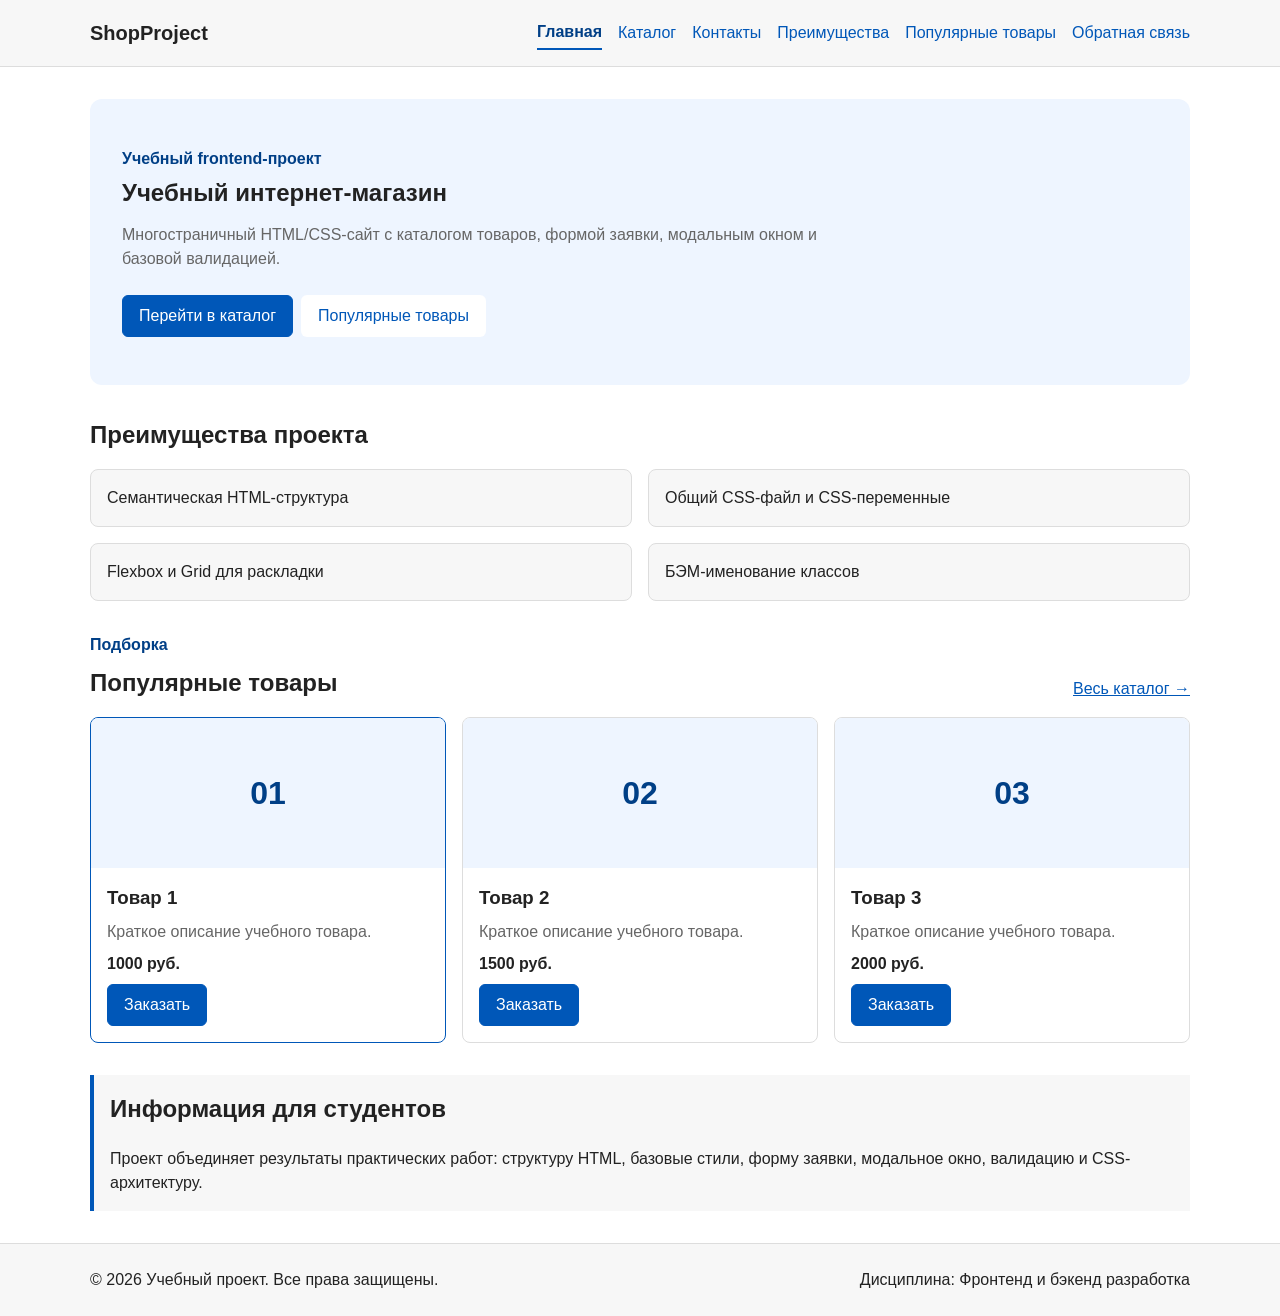
==== commit a6f573f9: "refactor: apply BEM naming to CSS classes" ====
--- a/index.html
+++ b/index.html
@@ -4,19 +4,19 @@
   <meta charset="UTF-8">
   <meta name="viewport" content="width=device-width, initial-scale=1.0">
   <meta name="description" content="Учебный интернет-магазин с каталогом товаров, формой заявки и многостраничной навигацией.">
-  <title>ShopProject — Главная</title>
+  <title>Главная — ShopProject</title>
   <link rel="stylesheet" href="css/style.css">
   <script src="js/main.js" defer></script>
 </head>
 <body>
   <header class="site-header">
     <div class="site-header__inner container">
-      <a class="site-header__logo" href="../../Загрузки/index.html">ShopProject</a>
+      <a class="site-header__logo" href="index.html">ShopProject</a>
 
       <nav class="site-nav" aria-label="Основная навигация">
         <ul class="site-nav__list">
           <li class="site-nav__item">
-            <a class="site-nav__link site-nav__link--active" href="../../Загрузки/index.html">Главная</a>
+            <a class="site-nav__link site-nav__link--active" href="index.html">Главная</a>
           </li>
           <li class="site-nav__item">
             <a class="site-nav__link" href="catalog.html">Каталог</a>
@@ -25,13 +25,13 @@
             <a class="site-nav__link" href="contacts.html">Контакты</a>
           </li>
           <li class="site-nav__item">
-            <a class="site-nav__link" href="../../Загрузки/index.html#advantages">Преимущества</a>
-          </li>
-          <li class="site-nav__item">
-            <a class="site-nav__link" href="../../Загрузки/index.html#popular">Популярные товары</a>
-          </li>
-          <li class="site-nav__item">
-            <a class="site-nav__link" href="../../Загрузки/index.html#contacts">Обратная связь</a>
+            <a class="site-nav__link" href="index.html#advantages">Преимущества</a>
+          </li>
+          <li class="site-nav__item">
+            <a class="site-nav__link" href="index.html#popular">Популярные товары</a>
+          </li>
+          <li class="site-nav__item">
+            <a class="site-nav__link" href="index.html#contacts">Обратная связь</a>
           </li>
         </ul>
       </nav>
@@ -49,7 +49,7 @@
         </p>
 
         <div class="hero__actions">
-          <a class="button" href="catalog.html">Перейти в каталог</a>
+          <a class="button button--primary" href="catalog.html">Перейти в каталог</a>
           <a class="button button--secondary" href="#popular">Популярные товары</a>
         </div>
       </div>
@@ -74,14 +74,14 @@
         <a class="section__link" href="catalog.html">Весь каталог →</a>
       </div>
 
-      <div class="product-grid">
-        <article class="product-card">
+      <div class="products-grid">
+        <article class="product-card product-card--featured">
           <div class="product-card__image" aria-hidden="true">01</div>
           <div class="product-card__body">
             <h3 class="product-card__title">Товар 1</h3>
-            <p class="product-card__text">Краткое описание учебного товара.</p>
+            <p class="product-card__description">Краткое описание учебного товара.</p>
             <p class="product-card__price">1000 руб.</p>
-            <button class="button product-card__button" type="button" data-product="Товар 1">
+            <button class="button button--primary product-card__button" type="button" data-product="Товар 1">
               Заказать
             </button>
           </div>
@@ -91,9 +91,9 @@
           <div class="product-card__image" aria-hidden="true">02</div>
           <div class="product-card__body">
             <h3 class="product-card__title">Товар 2</h3>
-            <p class="product-card__text">Краткое описание учебного товара.</p>
+            <p class="product-card__description">Краткое описание учебного товара.</p>
             <p class="product-card__price">1500 руб.</p>
-            <button class="button product-card__button" type="button" data-product="Товар 2">
+            <button class="button button--primary product-card__button" type="button" data-product="Товар 2">
               Заказать
             </button>
           </div>
@@ -103,9 +103,9 @@
           <div class="product-card__image" aria-hidden="true">03</div>
           <div class="product-card__body">
             <h3 class="product-card__title">Товар 3</h3>
-            <p class="product-card__text">Краткое описание учебного товара.</p>
+            <p class="product-card__description">Краткое описание учебного товара.</p>
             <p class="product-card__price">2000 руб.</p>
-            <button class="button product-card__button" type="button" data-product="Товар 3">
+            <button class="button button--primary product-card__button" type="button" data-product="Товар 3">
               Заказать
             </button>
           </div>
@@ -138,10 +138,9 @@
     <form class="order-form" id="order-form" action="#" method="post" novalidate>
       <input id="selected-product" name="selected-product" type="hidden">
 
-      <div class="form-field">
-        <label class="form-field__label" for="order-name">Имя</label>
-        <input
-          class="form-field__control"
+      <div class="order-form__field">
+        <label class="order-form__label" for="order-name">Имя</label>
+        <input class="order-form__input"
           id="order-name"
           name="name"
           type="text"
@@ -152,10 +151,9 @@
         >
       </div>
 
-      <div class="form-field">
-        <label class="form-field__label" for="order-email">E-mail</label>
-        <input
-          class="form-field__control"
+      <div class="order-form__field">
+        <label class="order-form__label" for="order-email">E-mail</label>
+        <input class="order-form__input"
           id="order-email"
           name="email"
           type="email"
@@ -165,10 +163,9 @@
         >
       </div>
 
-      <div class="form-field">
-        <label class="form-field__label" for="order-phone">Телефон</label>
-        <input
-          class="form-field__control"
+      <div class="order-form__field">
+        <label class="order-form__label" for="order-phone">Телефон</label>
+        <input class="order-form__input"
           id="order-phone"
           name="phone"
           type="tel"
@@ -177,17 +174,17 @@
           pattern="^\+7 \(\d{3}\) \d{3}-\d{2}-\d{2}$"
           required
         >
-        <small class="form-field__hint">Формат: +7 (900) 000-00-00</small>
-      </div>
-
-      <div class="form-field">
-        <label class="form-field__label" for="order-date">Дата связи</label>
-        <input class="form-field__control" id="order-date" name="date" type="date">
-      </div>
-
-      <div class="form-field">
-        <label class="form-field__label" for="order-topic">Тема заявки</label>
-        <select class="form-field__control" id="order-topic" name="topic" required>
+        <small class="order-form__hint">Формат: +7 (900) 000-00-00</small>
+      </div>
+
+      <div class="order-form__field">
+        <label class="order-form__label" for="order-date">Дата связи</label>
+        <input class="order-form__input" id="order-date" name="date" type="date">
+      </div>
+
+      <div class="order-form__field">
+        <label class="order-form__label" for="order-topic">Тема заявки</label>
+        <select class="order-form__select" id="order-topic" name="topic" required>
           <option value="">Выберите тему</option>
           <option value="product">Заказ товара</option>
           <option value="consultation">Консультация</option>
@@ -195,10 +192,10 @@
         </select>
       </div>
 
-      <div class="form-field">
-        <label class="form-field__label" for="order-comment">Комментарий</label>
+      <div class="order-form__field">
+        <label class="order-form__label" for="order-comment">Комментарий</label>
         <textarea
-          class="form-field__control"
+          class="order-form__textarea"
           id="order-comment"
           name="comment"
           rows="4"
@@ -206,22 +203,22 @@
         ></textarea>
       </div>
 
-      <div class="form-field form-field--checkbox">
-        <label class="checkbox-field">
+      <div class="order-form__field order-form__field--checkbox">
+        <label class="order-form__checkbox">
           <input
-            class="checkbox-field__control"
+            class="order-form__checkbox-control"
             id="order-agreement"
             name="agreement"
             type="checkbox"
             required
           >
-          <span class="checkbox-field__text">Я согласен на обработку данных</span>
+          <span class="order-form__checkbox-text">Я согласен на обработку данных</span>
         </label>
       </div>
 
-      <div class="form-actions">
+      <div class="order-form__actions">
         <button class="button button--secondary" type="button" data-close-dialog>Закрыть</button>
-        <button class="button" type="submit">Отправить заявку</button>
+        <button class="button button--primary" type="submit">Отправить заявку</button>
       </div>
     </form>
   </dialog>
--- a/css/style.css
+++ b/css/style.css
@@ -89,16 +89,20 @@
     justify-content: center;
     min-height: 42px;
     padding: var(--space-sm) var(--space-md);
-    color: var(--color-white);
-    background-color: var(--color-primary);
     text-decoration: none;
-    border: 1px solid var(--color-primary);
+    border: 1px solid transparent;
     border-radius: var(--radius-sm);
     cursor: pointer;
     font: inherit;
 }
 
-.button:hover {
+.button--primary {
+    color: var(--color-white);
+    background-color: var(--color-primary);
+    border-color: var(--color-primary);
+}
+
+.button--primary:hover {
     color: var(--color-white);
     background-color: var(--color-primary-dark);
     border-color: var(--color-primary-dark);
@@ -175,11 +179,11 @@
     color: var(--color-muted);
 }
 
-.breadcrumbs a {
+.breadcrumbs__link {
     color: var(--color-primary);
 }
 
-.breadcrumbs span::before {
+.breadcrumbs__current::before {
     content: " / ";
     color: var(--color-muted);
 }
@@ -274,7 +278,7 @@
 /* ===============================
    6. Карточки товаров — Grid + Flexbox
    =============================== */
-.product-grid {
+.products-grid {
     display: grid;
     grid-template-columns: repeat(3, minmax(0, 1fr));
     gap: var(--space-md);
@@ -290,6 +294,10 @@
 }
 
 .product-card:hover {
+    border-color: var(--color-primary);
+}
+
+.product-card--featured {
     border-color: var(--color-primary);
 }
 
@@ -315,7 +323,7 @@
     margin: 0;
 }
 
-.product-card__text {
+.product-card__description {
     margin: 0;
     color: var(--color-muted);
 }
@@ -468,16 +476,18 @@
     font-size: 1.5rem;
 }
 
-.form-field {
+.order-form__field {
     margin-bottom: var(--space-md);
 }
 
-.form-field__label {
+.order-form__label {
     display: block;
     margin-bottom: var(--space-xs);
 }
 
-.form-field__control {
+.order-form__input,
+.order-form__select,
+.order-form__textarea {
     width: 100%;
     padding: 10px 12px;
     border: 1px solid var(--color-border);
@@ -485,23 +495,25 @@
     font: inherit;
 }
 
-.form-field__control:hover {
+.order-form__input:hover,
+.order-form__select:hover,
+.order-form__textarea:hover {
     border-color: var(--color-primary);
 }
 
-.form-field__hint {
+.order-form__hint {
     display: block;
     margin-top: var(--space-xs);
     color: var(--color-muted);
 }
 
-.checkbox-field {
+.order-form__checkbox {
     display: flex;
     align-items: flex-start;
     gap: var(--space-sm);
 }
 
-.checkbox-field__control {
+.order-form__checkbox-control {
     width: auto;
     margin-top: 0.25em;
 }
@@ -510,7 +522,7 @@
     border-color: var(--color-danger);
 }
 
-.form-actions {
+.order-form__actions {
     display: flex;
     flex-wrap: wrap;
     gap: 12px;
@@ -523,6 +535,14 @@
     padding: var(--space-md);
     border-left: 4px solid var(--color-success);
     background-color: var(--color-success-bg);
+}
+
+
+.order-form__input:focus-visible,
+.order-form__select:focus-visible,
+.order-form__textarea:focus-visible {
+    outline: 2px solid var(--color-primary);
+    outline-offset: 3px;
 }
 
 /* ===============================
@@ -555,7 +575,7 @@
         flex-direction: column;
     }
 
-    .product-grid,
+    .products-grid,
     .info-grid {
         grid-template-columns: repeat(2, minmax(0, 1fr));
     }
@@ -572,13 +592,13 @@
     }
 
     .advantages,
-    .product-grid,
+    .products-grid,
     .info-grid {
         grid-template-columns: 1fr;
     }
 
     .hero__actions,
-    .form-actions {
+    .order-form__actions {
         flex-direction: column;
     }
 
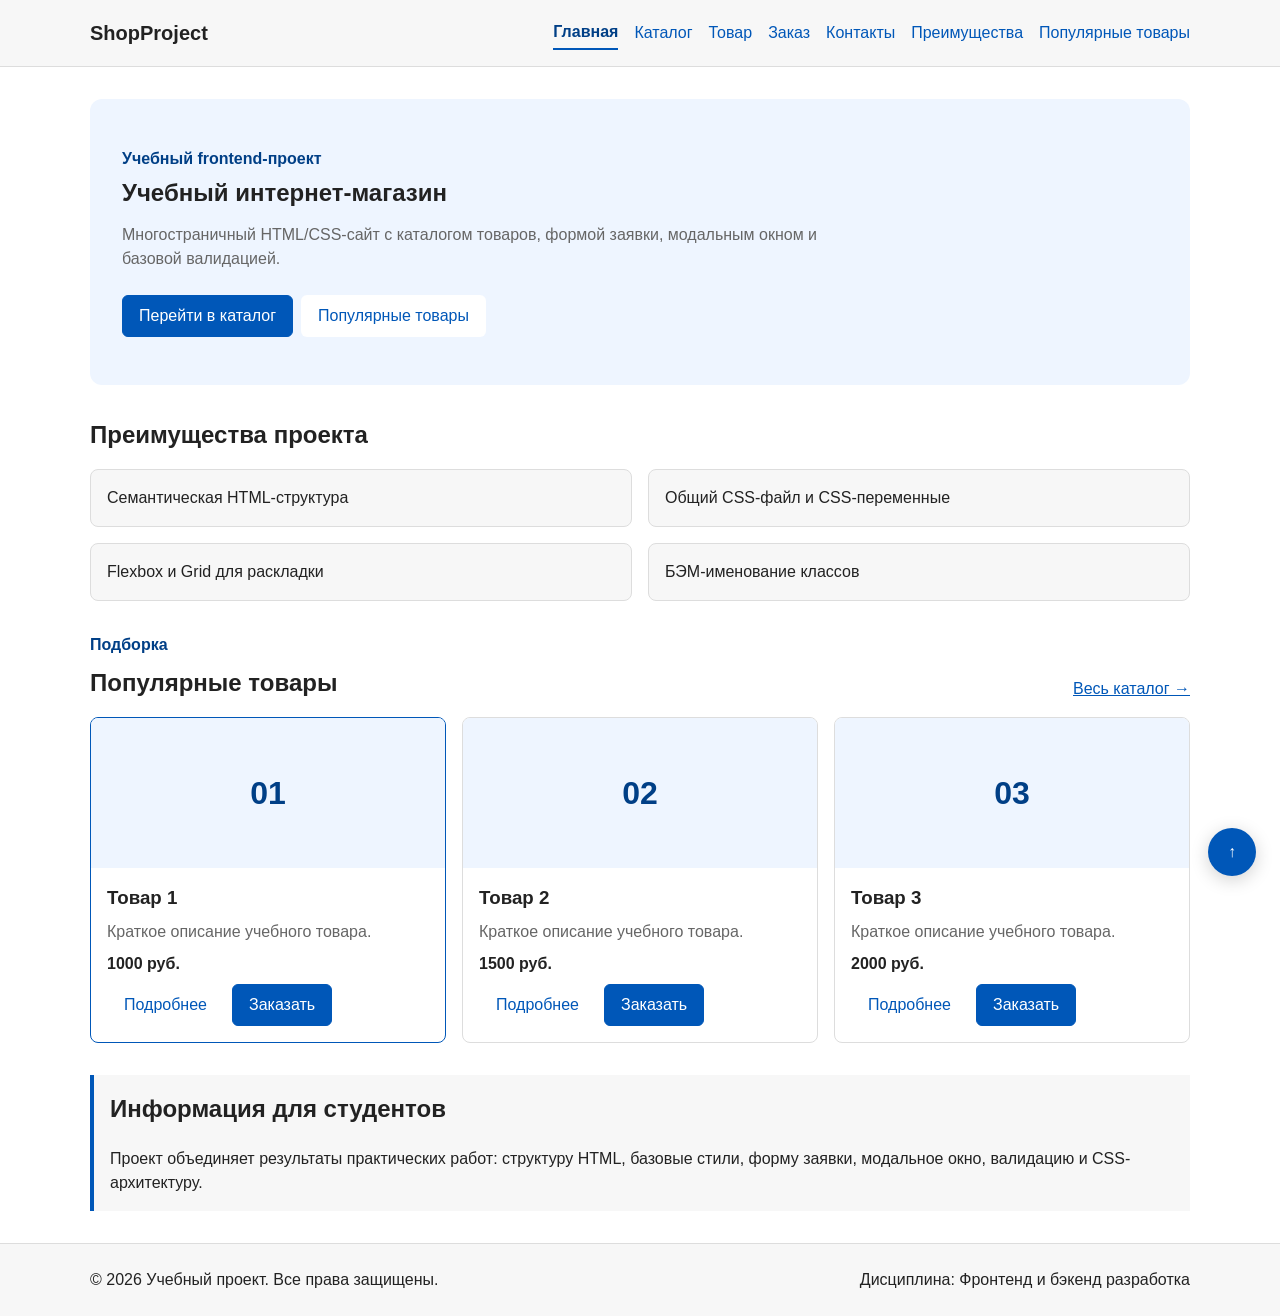
==== commit a9ab32fc: "add 4 feature" ====
--- a/index.html
+++ b/index.html
@@ -8,11 +8,10 @@
   <link rel="stylesheet" href="css/style.css">
   <script src="js/main.js" defer></script>
 </head>
-<body>
+<body id="top">
   <header class="site-header">
     <div class="site-header__inner container">
       <a class="site-header__logo" href="index.html">ShopProject</a>
-
       <nav class="site-nav" aria-label="Основная навигация">
         <ul class="site-nav__list">
           <li class="site-nav__item">
@@ -22,6 +21,12 @@
             <a class="site-nav__link" href="catalog.html">Каталог</a>
           </li>
           <li class="site-nav__item">
+            <a class="site-nav__link" href="product.html">Товар</a>
+          </li>
+          <li class="site-nav__item">
+            <a class="site-nav__link" href="order.html">Заказ</a>
+          </li>
+          <li class="site-nav__item">
             <a class="site-nav__link" href="contacts.html">Контакты</a>
           </li>
           <li class="site-nav__item">
@@ -29,9 +34,6 @@
           </li>
           <li class="site-nav__item">
             <a class="site-nav__link" href="index.html#popular">Популярные товары</a>
-          </li>
-          <li class="site-nav__item">
-            <a class="site-nav__link" href="index.html#contacts">Обратная связь</a>
           </li>
         </ul>
       </nav>
@@ -81,9 +83,12 @@
             <h3 class="product-card__title">Товар 1</h3>
             <p class="product-card__description">Краткое описание учебного товара.</p>
             <p class="product-card__price">1000 руб.</p>
-            <button class="button button--primary product-card__button" type="button" data-product="Товар 1">
-              Заказать
-            </button>
+            <div class="product-card__actions">
+              <a class="button button--secondary" href="product.html">Подробнее</a>
+              <button class="button button--primary product-card__button" type="button" data-product="Товар 1">
+                Заказать
+              </button>
+            </div>
           </div>
         </article>
 
@@ -93,9 +98,12 @@
             <h3 class="product-card__title">Товар 2</h3>
             <p class="product-card__description">Краткое описание учебного товара.</p>
             <p class="product-card__price">1500 руб.</p>
-            <button class="button button--primary product-card__button" type="button" data-product="Товар 2">
-              Заказать
-            </button>
+            <div class="product-card__actions">
+              <a class="button button--secondary" href="product.html">Подробнее</a>
+              <button class="button button--primary product-card__button" type="button" data-product="Товар 2">
+                Заказать
+              </button>
+            </div>
           </div>
         </article>
 
@@ -105,9 +113,12 @@
             <h3 class="product-card__title">Товар 3</h3>
             <p class="product-card__description">Краткое описание учебного товара.</p>
             <p class="product-card__price">2000 руб.</p>
-            <button class="button button--primary product-card__button" type="button" data-product="Товар 3">
-              Заказать
-            </button>
+            <div class="product-card__actions">
+              <a class="button button--secondary" href="product.html">Подробнее</a>
+              <button class="button button--primary product-card__button" type="button" data-product="Товар 3">
+                Заказать
+              </button>
+            </div>
           </div>
         </article>
       </div>
@@ -224,5 +235,6 @@
   </dialog>
 
   <p class="success-message container" id="success-message" hidden>Форма успешно отправлена!</p>
+  <a class="back-to-top" href="#top" aria-label="Наверх">↑</a>
 </body>
 </html>
--- a/css/style.css
+++ b/css/style.css
@@ -333,6 +333,13 @@
     font-weight: 700;
 }
 
+.product-card__actions {
+    display: flex;
+    flex-wrap: wrap;
+    gap: var(--space-sm);
+    margin-top: auto;
+}
+
 .product-card__button {
     align-self: flex-start;
 }
@@ -351,6 +358,8 @@
 .catalog-filters {
     grid-area: filters;
     align-self: start;
+    position: sticky;
+    top: var(--space-lg);
     padding: var(--space-md);
     border: 1px solid var(--color-border);
     border-radius: var(--radius-md);
@@ -606,3 +615,176 @@
         width: 100%;
     }
 }
+
+
+/* ===============================
+   12. Подробная карточка товара
+   Самостоятельная доработка
+   =============================== */
+.product-detail {
+    display: grid;
+    grid-template-columns: minmax(280px, 0.9fr) minmax(0, 1.1fr);
+    gap: var(--space-xl);
+    margin-top: var(--space-xl);
+    margin-bottom: var(--space-xl);
+}
+
+.product-detail__visual {
+    position: relative;
+}
+
+.product-detail__image {
+    display: grid;
+    place-items: center;
+    min-height: 360px;
+    background-color: var(--color-surface-accent);
+    border: 1px solid var(--color-border);
+    border-radius: var(--radius-lg);
+    color: var(--color-primary-dark);
+    font-size: 4rem;
+    font-weight: 700;
+}
+
+.product-detail__badge {
+    position: absolute;
+    top: var(--space-md);
+    right: var(--space-md);
+    z-index: 1;
+    padding: 6px 10px;
+    color: var(--color-white);
+    background-color: var(--color-primary);
+    border-radius: var(--radius-sm);
+    font-weight: 700;
+}
+
+.product-detail__content {
+    align-self: center;
+}
+
+.product-detail__eyebrow {
+    margin: 0 0 var(--space-sm);
+    color: var(--color-primary-dark);
+    font-weight: 700;
+}
+
+.product-detail__title {
+    margin: 0 0 var(--space-md);
+}
+
+.product-detail__description {
+    color: var(--color-muted);
+}
+
+.product-detail__features {
+    padding-left: var(--space-lg);
+}
+
+.product-detail__price {
+    margin: var(--space-lg) 0;
+    font-size: 1.5rem;
+    font-weight: 700;
+}
+
+.product-detail__actions {
+    display: flex;
+    flex-wrap: wrap;
+    gap: var(--space-sm);
+}
+
+/* ===============================
+   13. Расширенная таблица характеристик
+   Самостоятельная доработка
+   =============================== */
+.table-wrapper {
+    overflow-x: auto;
+}
+
+.product-table {
+    width: 100%;
+    border-collapse: collapse;
+    background-color: var(--color-bg);
+}
+
+.product-table caption {
+    margin-bottom: var(--space-sm);
+    font-weight: 700;
+    text-align: left;
+}
+
+.product-table th,
+.product-table td {
+    padding: 12px 14px;
+    border: 1px solid var(--color-border);
+    text-align: left;
+}
+
+.product-table thead {
+    background-color: var(--color-surface-accent);
+}
+
+.product-table tbody tr:hover {
+    background-color: var(--color-surface);
+}
+
+/* ===============================
+   14. Отдельная страница заказа
+   Обязательная часть КР №1
+   =============================== */
+.order-form--page {
+    max-width: 720px;
+    padding: var(--space-lg);
+    border: 1px solid var(--color-border);
+    border-radius: var(--radius-lg);
+    background-color: var(--color-surface);
+}
+
+/* ===============================
+   15. Фиксированная кнопка "Наверх"
+   Самостоятельная доработка
+   =============================== */
+.back-to-top {
+    position: fixed;
+    right: var(--space-lg);
+    bottom: var(--space-lg);
+    z-index: 10;
+    display: grid;
+    place-items: center;
+    width: 48px;
+    height: 48px;
+    color: var(--color-white);
+    background-color: var(--color-primary);
+    border-radius: 50%;
+    text-decoration: none;
+    box-shadow: 0 4px 18px rgba(0, 0, 0, 0.18);
+}
+
+.back-to-top:hover,
+.back-to-top:focus-visible {
+    color: var(--color-white);
+    background-color: var(--color-primary-dark);
+}
+
+
+@media (max-width: 800px) {
+    .catalog-layout,
+    .product-detail {
+        grid-template-columns: 1fr;
+        grid-template-areas: none;
+    }
+
+    .catalog-filters {
+        position: static;
+    }
+}
+
+@media (max-width: 560px) {
+    .product-detail__actions,
+    .product-card__actions {
+        flex-direction: column;
+    }
+
+    .back-to-top {
+        right: var(--space-md);
+        bottom: var(--space-md);
+    }
+}
